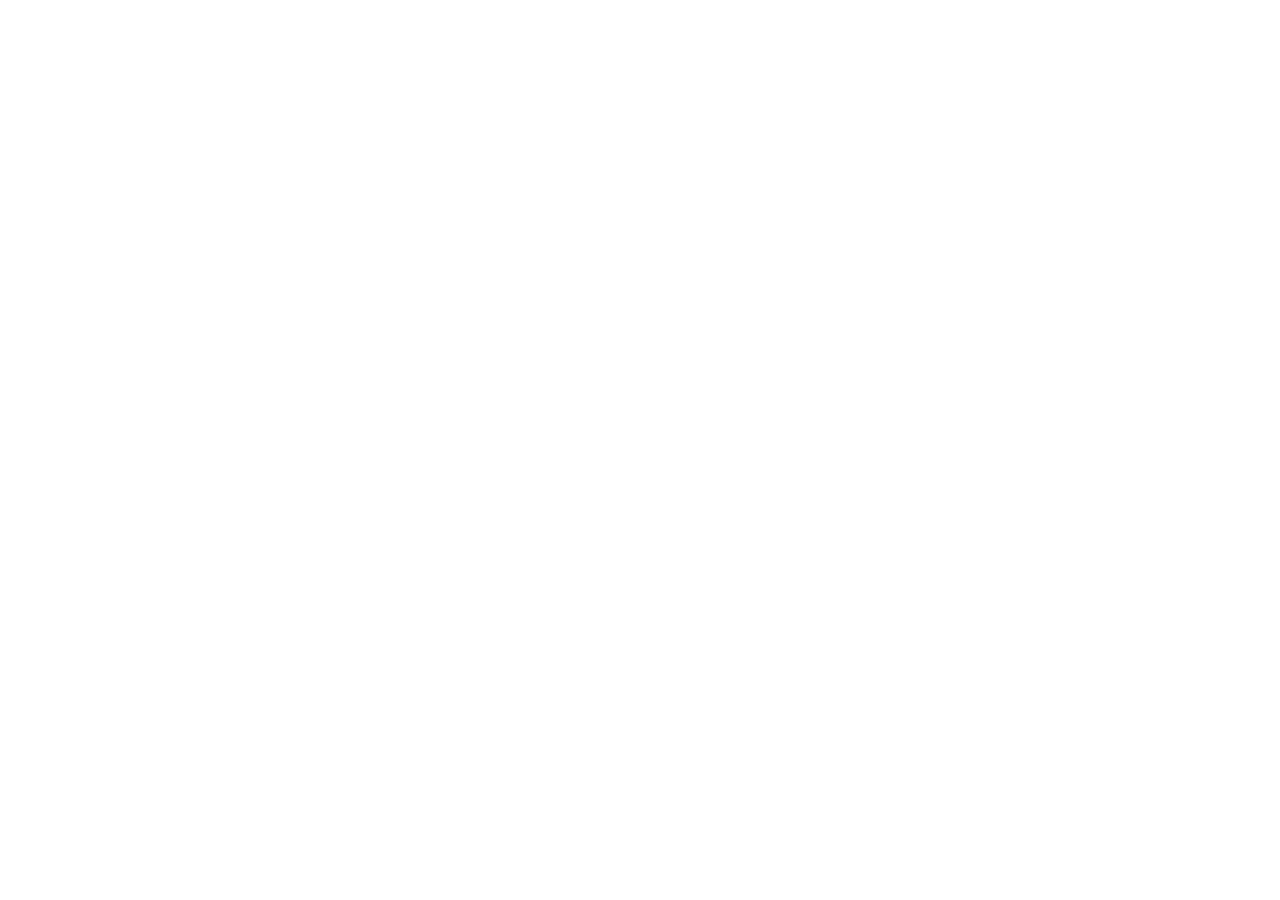
==== lockscreen.html @ c6acd3e4 "Create lockscreen.html" ====
<!DOCTYPE html>
<html lang="en">
<head>
    <meta charset="UTF-8">
    <link rel="stylesheet" href="makewebbypretty.css">
    <script src="javaah.js" defer></script>
    <title>Not My First Web Page</title>
</head>

<body>
</body>
</html>
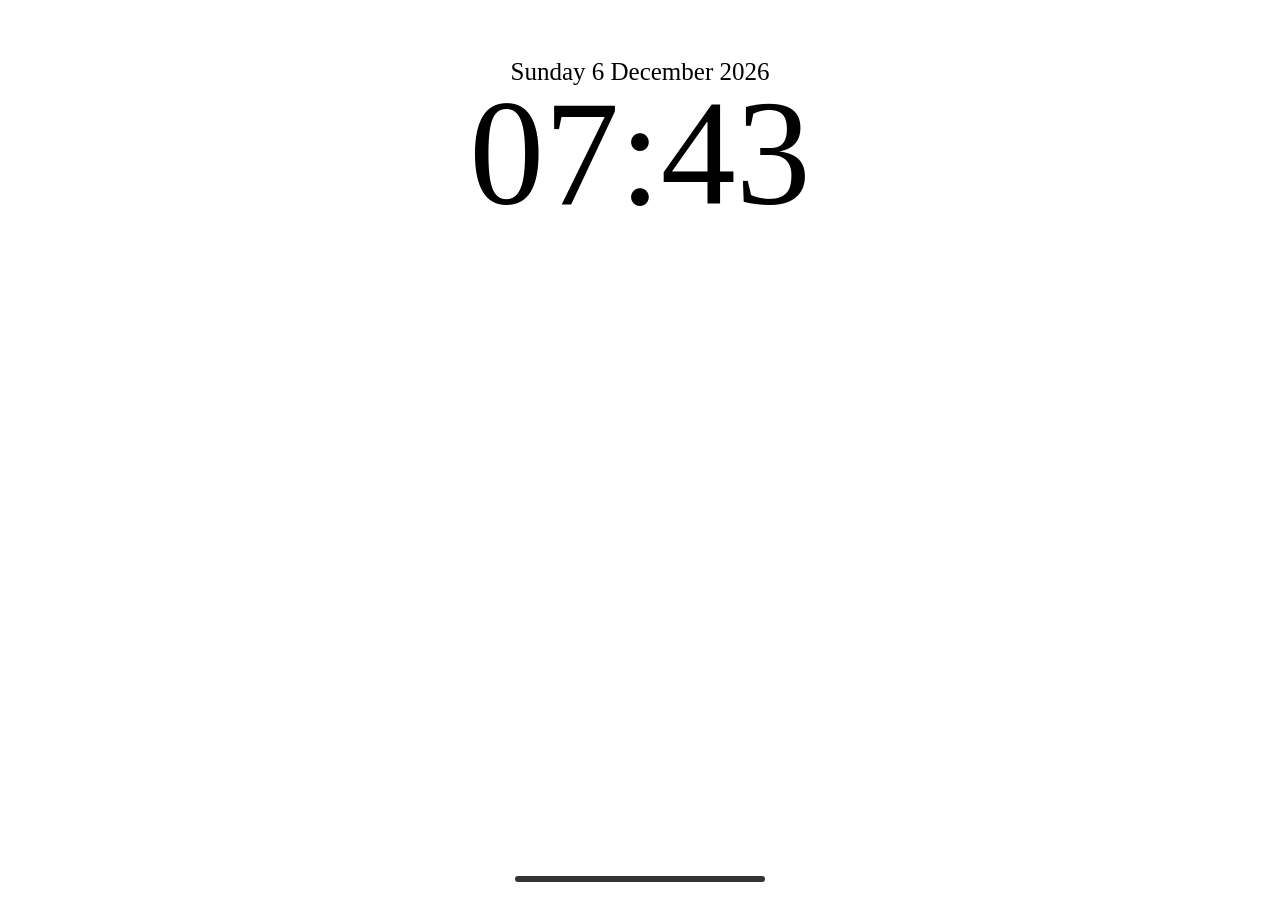
==== commit d4e1160c: "lockscreen editing" ====
--- a/lockscreen.html
+++ b/lockscreen.html
@@ -2,11 +2,19 @@
 <html lang="en">
 <head>
     <meta charset="UTF-8">
-    <link rel="stylesheet" href="makewebbypretty.css">
-    <script src="javaah.js" defer></script>
-    <title>Not My First Web Page</title>
+    <link rel="stylesheet" href="style.css">
+    <script src="java.js" defer></script>
+    <title>Chanel Chandra</title>
 </head>
 
-<body>
+<body onload="startTime()">
+
+    <div class="container-date">
+        <div id="date"></div>
+        <div id="clock"></div>
+    </div>
+
+    <hr>
+    
 </body>
 </html>
--- a/style.css
+++ b/style.css
@@ -0,0 +1,28 @@
+.container-date {
+    padding-top: 50px; /* space on top */
+    text-align: center;
+    display: flex; /* flexible */
+    margin: 0px;
+    gap: 0px;
+    flex-direction: column; /* stacked vertically */
+}
+
+#date{
+    font-size: 25px;
+}
+#clock{
+    line-height: 0.9; /* pulls clock up */
+    font-size: 150px;
+}
+
+hr {
+    border: none;
+    height: 6px;
+    width: 250px;
+    background-color: #333;
+    border-radius: 5px;
+    bottom: 10px;
+    position: fixed;
+    left: 50%;
+    transform: translateX(-50%);
+}
